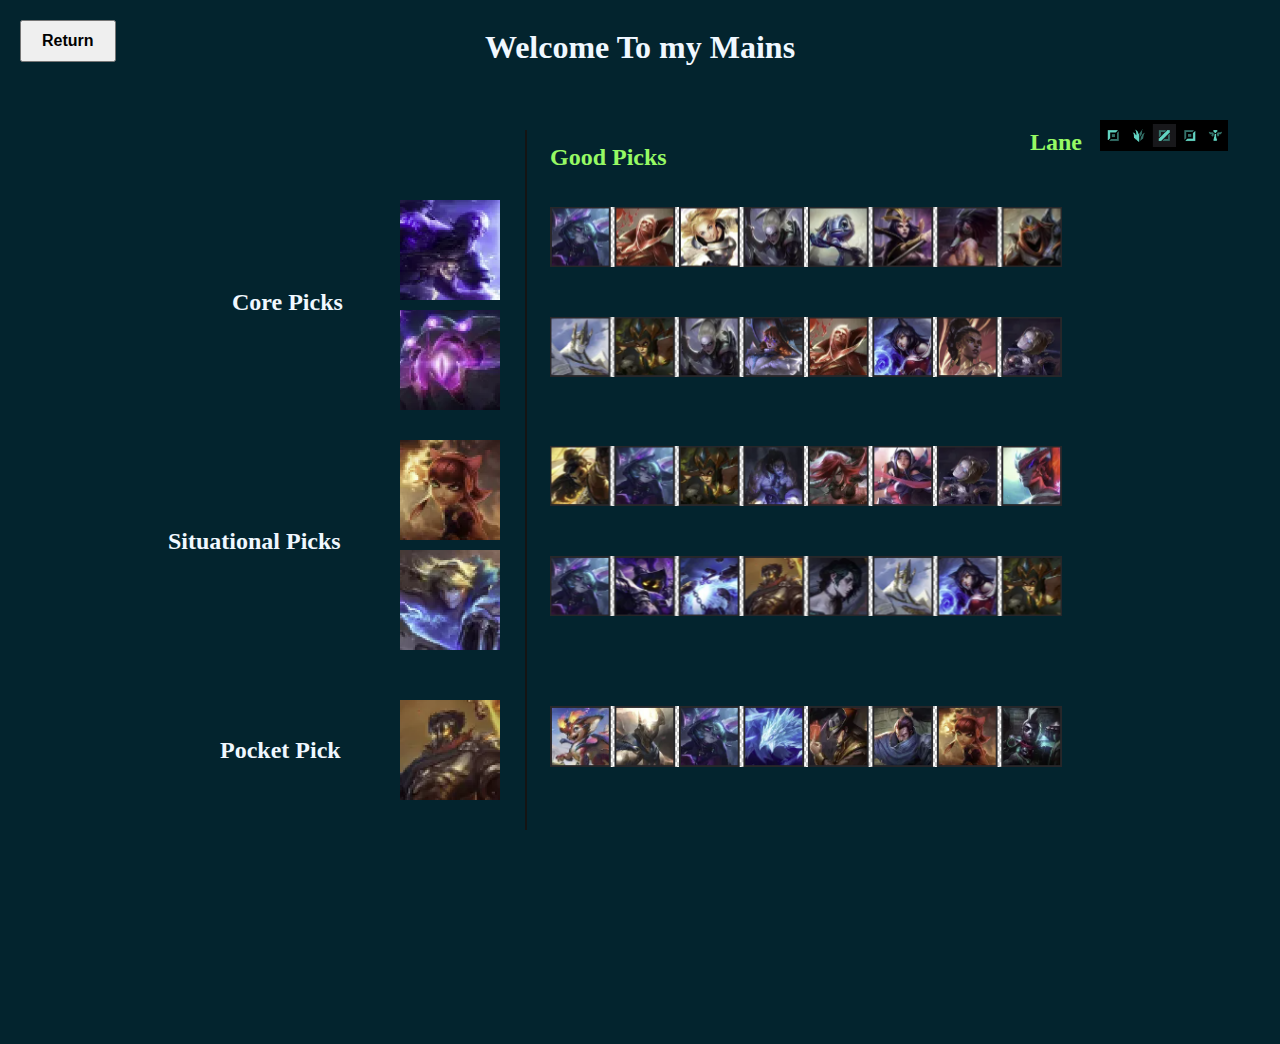
==== index2.html @ c34403ec "Add files via upload" ====
<!DOCTYPE html>
<html lang="en">

<head>
    <title>Mains of SeaPie</title>
    <link rel="stylesheet" href="Mains.css">
    
        <meta name="viewport" content="width=device-width, initial-scale=1.0">
        <title>Your Website</title>
        <link rel="stylesheet" href="Mains.css">  
</head>
<table>
    <h1>Welcome To my Mains</h1>
    <h3 id="h3_1">Core Picks</h3>
    <h3 id="h3_2">Situational Picks</h3>
    <h3 id="h3_3">Pocket Pick</h3>
    <h3 id="h3_4">Good Picks</h3>
    <h3 id="h3_5">Lane</h3>
</table>

<body>


    <td>
        
        <a href="index.html">
       <button><b>Return</b></button></a>

    </td>   

    <div class="vertical-line"></div>

  
    <div class="imagecontainer">
        <img src="images/RyzeMain.PNG"  class="image" id="image1">
        <p class="image-text" id="text1">  </p>
    </div>

    <div class="imagecontainer">
        <img src="images/Velkoz Main.PNG"  class="image" id="image2">    
    </div>    

    <div class="imagecontainer">
        <img src="images/AnnieSituational.PNG"  class="image" id="image3">
        <p class="image-text" id="text2">  </p>
    </div>    

    <div class="imagecontainer">
        <img src="images/ezrealSituational.PNG"  class="image" id="image4">
    </div>   

    <div class="imagecontainer">
        <img src="images/ViktorPocketPick.PNG"  class="image" id="image5"> 
        <p class="image-text" id="text3">  </p>
    </div>    

    <img src="images/Roles.PNG"  class="image" id="image6">
    <img src="images/RyzeGood.PNG"class="image" id="image7">
    <img src="images/VelkozGood.PNG"class="image" id="image8">
    <img src="images/AnnieGood.PNG"class="image" id="image9">
    <img src="images/EzrealGood.PNG"class="image" id="image10">
    <img src="images/ViktorGood.PNG"class="image" id="image11">




   </body>
    
    
    
    
    

</html>
---- Mains.css ----
body {
    background-color: #03242e;
    display:flex;
    flex-direction: column;
    justify-content: center;
    align-items: center;
}

h1 {
    color: aliceblue;
    text-align: center;
    position: relative; 
    top: 17.5%; 
}

h3 {
    color:aliceblue;
    position: absolute;
    font-size: 24px;
}

#h3_1 {
    left: 232px;
    top: 265px;
}

#h3_2 {
    left: 168px;
    top: 504px;
}

#h3_3 {
    left: 220px;
    top: 713px;
}

#h3_4 {
    left: 550px;
    top: 120px;
    color: rgb(150, 250 , 100)
}

#h3_5 {
    left: 1030px;
    top: 105px;
    color: rgb(150, 250, 100);
}

table {
    position: relative;
    height: 100vh; 
    margin: 0;
}

.vertical-line {
    position:absolute;
    top: 130px;
    left: 525px;
    width: 2px;
    height: 700px;
    background-color: rgb(20, 20, 20)
}


.image {
    width: 100px; 
    height: auto; 
    position: absolute; 
}


#image1 {
    top: 200px;  
    left: 400px; 
}


#image2 {
    top: 310px; 
    left: 400px; 
}


#image3 {
    top: 440px; 
    left: 400px; 
}


#image4 {
    top: 550px; 
    left: 400px; 
}


#image5 {
    top: 700px; 
    left: 400px; 
}

#image6 {
    top: 120px; 
    left: 1100px; 
    width: 10%; 
}

#image7 {
    top: 207px; 
    left: 550px; 
    width: 40%; 
}

#image8 {
    top: 317px; 
    left: 550px; 
    width: 40%; 
}

#image9 {
    top: 446px; 
    left: 550px; 
    width: 40%; 
}

#image10 {
    top: 556px; 
    left: 550px; 
    width: 40%; 
}

#image11 {
    top: 706px; 
    left: 550px; 
    width: 40%;
}

td {
    position:relative; 
}

a {
    position:absolute;
    top:20px;
    left:20px;
}

button {
    padding: 10px 20px;
    font-size: 16px;
}
---- Mains.css ----
body {
    background-color: #03242e;
    display:flex;
    flex-direction: column;
    justify-content: center;
    align-items: center;
}

h1 {
    color: aliceblue;
    text-align: center;
    position: relative; 
    top: 17.5%; 
}

h3 {
    color:aliceblue;
    position: absolute;
    font-size: 24px;
}

#h3_1 {
    left: 232px;
    top: 265px;
}

#h3_2 {
    left: 168px;
    top: 504px;
}

#h3_3 {
    left: 220px;
    top: 713px;
}

#h3_4 {
    left: 550px;
    top: 120px;
    color: rgb(150, 250 , 100)
}

#h3_5 {
    left: 1030px;
    top: 105px;
    color: rgb(150, 250, 100);
}

table {
    position: relative;
    height: 100vh; 
    margin: 0;
}

.vertical-line {
    position:absolute;
    top: 130px;
    left: 525px;
    width: 2px;
    height: 700px;
    background-color: rgb(20, 20, 20)
}


.image {
    width: 100px; 
    height: auto; 
    position: absolute; 
}


#image1 {
    top: 200px;  
    left: 400px; 
}


#image2 {
    top: 310px; 
    left: 400px; 
}


#image3 {
    top: 440px; 
    left: 400px; 
}


#image4 {
    top: 550px; 
    left: 400px; 
}


#image5 {
    top: 700px; 
    left: 400px; 
}

#image6 {
    top: 120px; 
    left: 1100px; 
    width: 10%; 
}

#image7 {
    top: 207px; 
    left: 550px; 
    width: 40%; 
}

#image8 {
    top: 317px; 
    left: 550px; 
    width: 40%; 
}

#image9 {
    top: 446px; 
    left: 550px; 
    width: 40%; 
}

#image10 {
    top: 556px; 
    left: 550px; 
    width: 40%; 
}

#image11 {
    top: 706px; 
    left: 550px; 
    width: 40%;
}

td {
    position:relative; 
}

a {
    position:absolute;
    top:20px;
    left:20px;
}

button {
    padding: 10px 20px;
    font-size: 16px;
}
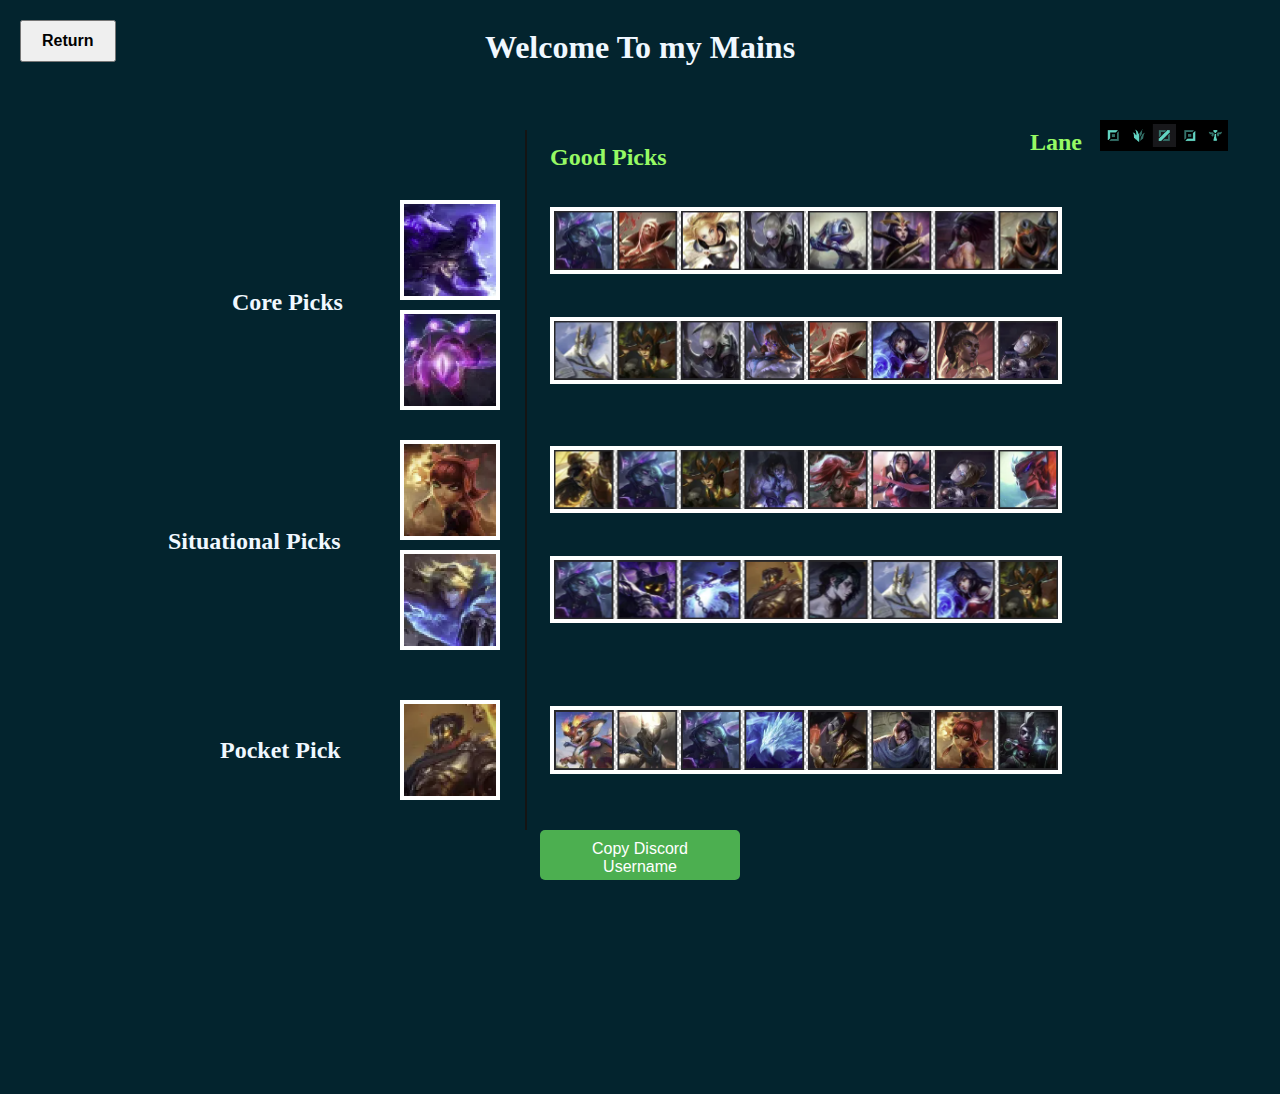
==== commit 4ba187cc: "Add files via upload" ====
--- a/index2.html
+++ b/index2.html
@@ -7,7 +7,25 @@
     
         <meta name="viewport" content="width=device-width, initial-scale=1.0">
         <title>Your Website</title>
-        <link rel="stylesheet" href="Mains.css">  
+        <link rel="stylesheet" href="Mains.css">
+        <script>
+            function copyUsername() {
+                var usernameText = document.getElementById("username").innerText;
+
+                var textarea = document.createElement("textarea");
+                textarea.value = usernameText;
+                document.body.appendChild(textarea);
+
+                textarea.select();
+                textarea.setSelectionRange(0, 99999);
+                document.execCommand("copy");
+
+                document.body.removeChild(textarea);
+
+                alert("Discord Username copied to clipboard: " + usernameText);
+
+            }
+        </script>  
 </head>
 <table>
     <h1>Welcome To my Mains</h1>
@@ -20,6 +38,10 @@
 
 <body>
 
+
+    <p id="username">realseapie</p>
+
+    <button class="copy-username-button" onclick="copyUsername()">Copy Discord Username</button>
 
     <td>
         
--- a/Mains.css
+++ b/Mains.css
@@ -50,6 +50,26 @@
     position: relative;
     height: 100vh; 
     margin: 0;
+}
+
+#username {
+    color: #03242e;
+}
+
+.copy-username-button {
+    position:absolute;
+    left:50%;
+    bottom: 20px;
+    transform: translateX(-50%);
+    padding: 10px 20px;
+    font-size: 16px;
+    background-color: #4CAF50;
+    color: white;
+    border:none;
+    border-radius:5px;
+    cursor: pointer;
+    width: 200px;
+    height: 50px;
 }
 
 .vertical-line {
@@ -147,4 +167,10 @@
 button {
     padding: 10px 20px;
     font-size: 16px;
+}
+
+#image1, #image2, #image3, #image4, #image5, #image7, #image8, #image9, #image10, #image11 {
+    border: 4px solid white;
+    padding: 0px;
+    box-sizing: border-box;
 }--- a/Mains.css
+++ b/Mains.css
@@ -50,6 +50,26 @@
     position: relative;
     height: 100vh; 
     margin: 0;
+}
+
+#username {
+    color: #03242e;
+}
+
+.copy-username-button {
+    position:absolute;
+    left:50%;
+    bottom: 20px;
+    transform: translateX(-50%);
+    padding: 10px 20px;
+    font-size: 16px;
+    background-color: #4CAF50;
+    color: white;
+    border:none;
+    border-radius:5px;
+    cursor: pointer;
+    width: 200px;
+    height: 50px;
 }
 
 .vertical-line {
@@ -147,4 +167,10 @@
 button {
     padding: 10px 20px;
     font-size: 16px;
+}
+
+#image1, #image2, #image3, #image4, #image5, #image7, #image8, #image9, #image10, #image11 {
+    border: 4px solid white;
+    padding: 0px;
+    box-sizing: border-box;
 }